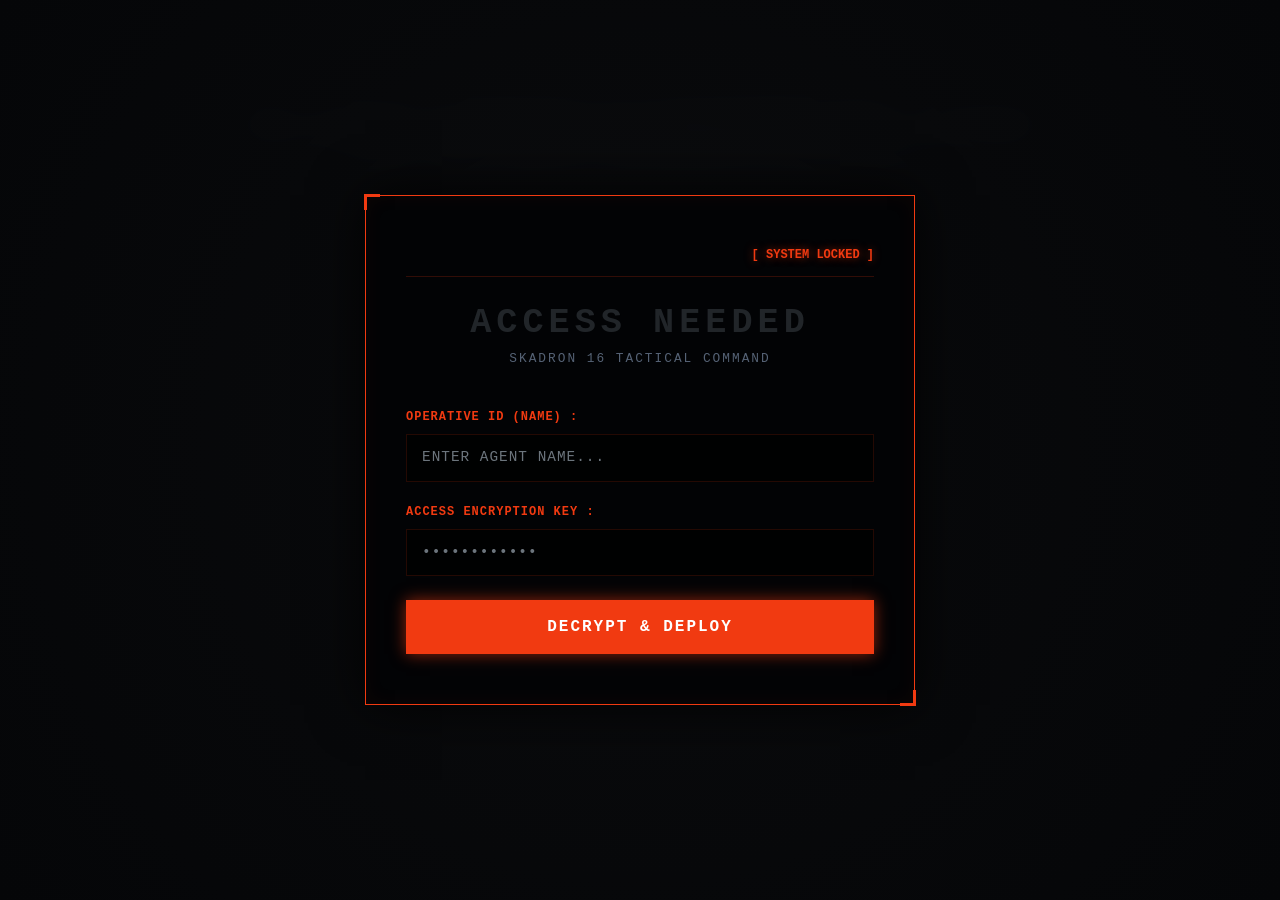
==== Login/index.html @ 1577e91d "Add files via upload" ====
<!DOCTYPE html>
<html lang="id">
<head>
    <meta charset="UTF-8">
    <meta name="viewport" content="width=device-width, initial-scale=1.0">
    <title>SURYA INTELLIGENCE DEPARTMENT - LOGIN MAIN GATE</title>
    
    <link rel="stylesheet" href="https://stackpath.bootstrapcdn.com/bootstrap/4.2.1/css/bootstrap.min.css">
    
    <link rel="stylesheet" href="css/style.css">
</head>
<body>

    <div id="security-gate">
        <div class="hud-box" id="mainHudBox">
            
            <div class="status-bar">
                <span id="sysStatusText">[ SYSTEM LOCKED ]</span>
            </div>

            <h1 id="mainAlertTitle">ACCESS NEEDED</h1>
            
            <p id="subAlertTitle">SKADRON 16 TACTICAL COMMAND</p>

            <div id="formContainer">
                <form onsubmit="executeAgentAuth(event)">
                    <div class="form-group mb-3">
                        <label class="terminal-label">OPERATIVE ID (NAME) :</label>
                        <input type="text" id="agentNameInput" class="form-control intel-input" placeholder="ENTER AGENT NAME..." required autocomplete="off">
                    </div>
                    <div class="form-group mb-4">
                        <label class="terminal-label">ACCESS ENCRYPTION KEY :</label>
                        <input type="password" class="form-control intel-input" placeholder="••••••••••••" required>
                    </div>
                    <button type="submit" class="btn-military-glow">
                        DECRYPT & DEPLOY
                    </button>
                </form>
            </div>

            <div id="loadingContainer">
                <div class="cyber-spinner"></div>
                <span id="loadStatusText">BYPASSING MAINFRAME ENCRYPTION...</span>
            </div>

            <div id="agentCardModal" class="agent-card-popup">
                <img src="images/LOGO.png" alt="Jet WM" class="card-jet-giant-wm">

                <div class="card-top-bar">
                    <span class="protocol-title">FEDERAL INTELLIGENCE RECONNAISSANCE PROTOCOL</span>
                    <span class="status-tag">SYSTEM OPEN</span>
                </div>
                
                <div class="card-grid-system">
                    
                    <div class="shield-photo-container">
                        <div class="scan-label">SYS_SCAN: 100%</div>
                        <img src="images/LOGO.png" class="jet-photo-display" alt="Radar Jet">
                        <div class="bio-ok-tag">BIOMETRIC OK</div>
                    </div>
                    
                    <div class="cyber-data-container">
                        <div class="cyber-data-row">
                            <div class="cyber-field-box">
                                <span class="label-tactical">NAME / OPERATIVE ID</span>
                                <div class="value-tactical" style="color: var(--cyber-cyan);" id="cardAgentName">MAULANA ARKAN RAFIF SURYA</div>
                            </div>
                        </div>
                        <div class="cyber-data-row split">
                            <div class="cyber-field-box">
                                <span class="label-tactical">RANK</span>
                                <div class="value-tactical">FIELD SPECIALIST</div>
                            </div>
                            <div class="cyber-field-box">
                                <span class="label-tactical">DEPARTMENT</span>
                                <div class="value-tactical">CYBER RECON</div>
                            </div>
                        </div>
                        <div class="cyber-data-row split">
                            <div class="cyber-field-box">
                                <span class="label-tactical">CODE NAME</span>
                                <div class="value-tactical" style="color: #ffb700;">STRIX.</div>
                            </div>
                            <div class="cyber-field-box">
                                <span class="label-tactical">DIVISION ASSIGNMENT</span>
                                <div class="value-tactical">SKADRON 16</div>
                            </div>
                        </div>
                        <div class="cyber-data-row split">
                            <div class="cyber-field-box">
                                <span class="label-tactical">SERIAL NUMBER</span>
                                <div class="value-tactical" style="font-size: 0.85rem; color: #8899a6;">SID-8829-ALPHA</div>
                            </div>
                            <div class="cyber-field-box">
                                <span class="label-tactical">EXPIRY DATE</span>
                                <div class="value-tactical" style="color: #f13a11;">[ UNLIMITED ]</div>
                            </div>
                        </div>
                    </div>

                </div>

                <div class="cyber-footer-grid">
                    <div class="cyber-field-box signature-box">
                        <span class="label-tactical" style="color: var(--cyber-green);">SIGNATURE SYSTEM AUTHORIZATION</span>
                        <div id="welcomeAgentText"></div>
                    </div>
                    <div class="fingerprint-box">
                        <div class="bio-sig-label">BIO_SIG</div>
                        <img src="images/image_ef59dd.png" class="fingerprint-img-target" alt="Biometric Verified">
                    </div>
                </div>

            </div>
            </div>
    </div>

    <div class="main-website-content">
        <h1>SELAMAT DATANG DI MAINFRAME UTAMA</h1>
        <p>Ini adalah isi halaman website asli lu setelah gate login di atas kebuka otomatis, Bre.</p>
    </div>

    <script src="js/welcome.js"></script>
</body>
</html>
---- Login/css/style.css ----
/* ==========================================
   VARIABLES & GLOBAL STYLE
   ========================================== */
:root {
    --primary-color: #f13a11;
    --glow-color: rgba(241, 58, 17, 0.6);
    --bg-input: rgba(241, 58, 17, 0.15);
    --cyber-cyan: #00d2ff;
    --cyber-green: #00ff66;
}

body {
    background-color: #0a0b0d;
    margin: 0;
    padding: 0;
    overflow: hidden; /* Mengunci scroll utama selama gate login aktif */
}

/* ==========================================
   ANIMATIONS (EFFECTS)
   ========================================== */
@keyframes warningGlow {
    0% { color: #ff1e00; text-shadow: 0 0 8px #ff1e00, 0 0 20px #ff1e00; }
    50% { color: #510a00; text-shadow: 0 0 2px #510a00; }
    100% { color: #ff1e00; text-shadow: 0 0 8px #ff1e00, 0 0 20px #ff1e00; }
}

@keyframes successGlow {
    0% { color: var(--cyber-cyan); text-shadow: 0 0 8px var(--cyber-cyan), 0 0 20px var(--cyber-cyan); }
    50% { color: #004566; text-shadow: 0 0 2px #004566; }
    100% { color: var(--cyber-cyan); text-shadow: 0 0 8px var(--cyber-cyan), 0 0 20px var(--cyber-cyan); }
}

@keyframes spin {
    0% { transform: rotate(0deg); }
    100% { transform: rotate(360deg); }
}

/* ==========================================
   SECURITY GATE LOGIN OVERLAY
   ========================================== */
#security-gate {
    position: fixed; 
    top: 0; 
    left: 0; 
    width: 100%; 
    height: 100vh; 
    background: radial-gradient(circle, rgba(10,11,13,0.95) 0%, rgba(5,6,8,1) 100%);
    backdrop-filter: blur(20px);
    -webkit-backdrop-filter: blur(20px);
    z-index: 99999; 
    display: flex; 
    justify-content: center; 
    align-items: center; 
    transition: opacity 0.8s ease, transform 0.8s ease;
}

.hud-box {
    position: relative;
    background: rgba(3, 4, 6, 0.98);
    border: 1px solid var(--primary-color);
    padding: 50px 40px;
    box-shadow: 0 0 50px rgba(0, 0, 0, 0.9), inset 0 0 20px rgba(241, 58, 17, 0.05);
    width: 100%;
    max-width: 550px;
    transition: all 0.5s ease;
}

/* Pojokan Siku Khas HUD Taktis */
.hud-box::before, .hud-box::after {
    content: '';
    position: absolute;
    width: 16px;
    height: 16px;
    border-color: var(--primary-color);
    border-style: solid;
}
.hud-box::before { top: -2px; left: -2px; border-width: 3px 0 0 3px; }
.hud-box::after { bottom: -2px; right: -2px; border-width: 0 3px 3px 0; }

/* Status Bar & Typography */
.status-bar {
    display: flex; 
    justify-content: flex-end; 
    border-bottom: 1px solid rgba(241, 58, 17, 0.2); 
    padding-bottom: 12px; 
    margin-bottom: 25px; 
    font-family: 'Courier New', monospace;
}
#sysStatusText {
    color: var(--primary-color); 
    font-weight: bold; 
    font-size: 0.75rem; 
    text-shadow: 0 0 8px var(--glow-color);
}

#mainAlertTitle {
    font-family: 'Courier New', monospace; 
    font-weight: 900; 
    letter-spacing: 5px; 
    margin-bottom: 5px; 
    font-size: 2.2rem; 
    animation: warningGlow 1.5s infinite ease-in-out; 
    text-align: center;
}
#subAlertTitle {
    color: #556275; 
    font-family: 'Courier New', monospace; 
    font-size: 0.8rem; 
    letter-spacing: 2px; 
    margin-bottom: 35px; 
    text-transform: uppercase; 
    text-align: center;
}

/* Input Form Terminal */
.terminal-label {
    color: var(--primary-color); 
    font-family: 'Courier New', monospace; 
    font-size: 0.75rem; 
    font-weight: bold; 
    letter-spacing: 1px;
}
.intel-input {
    background: rgba(0, 0, 0, 0.8) !important;
    border: 1px solid var(--bg-input) !important;
    color: var(--cyber-cyan) !important;
    font-family: 'Courier New', monospace;
    border-radius: 0px !important;
    padding: 12px 15px !important;
    font-size: 0.9rem;
    letter-spacing: 1px;
}
.intel-input:focus {
    border-color: var(--cyber-cyan) !important;
    box-shadow: 0 0 12px rgba(0, 210, 255, 0.3) !important;
    outline: none;
}

/* Tombol Submit Glow */
.btn-military-glow {
    background: var(--primary-color);
    color: #fff;
    font-weight: bold;
    font-family: 'Courier New', monospace;
    letter-spacing: 2px;
    padding: 14px 35px;
    border: 1px solid var(--primary-color);
    text-transform: uppercase;
    box-shadow: 0 0 15px var(--glow-color);
    width: 100%;
    cursor: pointer;
    transition: all 0.3s ease;
}
.btn-military-glow:hover {
    background: #fff;
    color: #0a0b0d;
    box-shadow: 0 0 25px #fff;
    border-color: #fff;
}

/* Loading Spinner Area */
#loadingContainer {
    display: none; 
    text-align: center; 
    padding: 15px 0;
}
.cyber-spinner {
    width: 45px;
    height: 45px;
    border: 3px solid rgba(0, 210, 255, 0.1);
    border-radius: 50%;
    border-top-color: var(--cyber-cyan);
    animation: spin 1s infinite linear;
    margin: 20px auto;
}
#loadStatusText {
    color: var(--cyber-cyan); 
    font-family: 'Courier New', monospace; 
    font-size: 0.8rem; 
    letter-spacing: 2px;
}

/* ==========================================
   HUD INTERACTIVE CARD POPUP
   ========================================== */
.agent-card-popup {
    display: none;
    position: absolute;
    top: 50%;
    left: 50%;
    transform: translate(-50%, -50%) scale(0.9);
    width: 95%;
    max-width: 740px; 
    background: #020305; 
    border-left: 4px solid var(--cyber-cyan); 
    border-right: 4px solid var(--cyber-cyan);
    padding: 22px;
    font-family: 'Courier New', monospace;
    box-shadow: 0 0 50px rgba(0, 210, 255, 0.2);
    z-index: 100;
    color: #ffffff;
    opacity: 0;
    transition: all 0.5s cubic-bezier(0.19, 1, 0.22, 1);
}
.agent-card-popup.show {
    display: block;
    opacity: 1;
    transform: translate(-50%, -50%) scale(1);
}

/* Watermark Pesawat di Tengah Background ID Card */
.card-jet-giant-wm {
    position: absolute;
    top: 55%;
    left: 55%;
    transform: translate(-50%, -50%);
    width: 300px; 
    opacity: 0.05; 
    pointer-events: none;
    z-index: 1;
}

.card-top-bar {
    text-align: left; 
    border-bottom: 1px solid rgba(0, 210, 255, 0.4); 
    padding-bottom: 6px; 
    margin-bottom: 15px; 
    display: flex; 
    justify-content: space-between; 
    align-items: center;
}
.protocol-title {
    font-size: 0.7rem; 
    letter-spacing: 1.5px; 
    color: var(--cyber-cyan); 
    font-weight: bold;
}
.status-tag {
    font-size: 0.6rem; 
    color: var(--cyber-green); 
    border: 1px solid var(--cyber-green); 
    padding: 1px 5px; 
    background: rgba(0, 255, 102, 0.1);
}

/* Susunan Grid ID Card */
.card-grid-system {
    display: grid;
    grid-template-columns: 200px 1fr;
    gap: 20px;
    position: relative;
    z-index: 2;
}

/* Radar Foto Sektor Kiri */
.shield-photo-container {
    border: 1px solid rgba(0, 210, 255, 0.3);
    background: rgba(0, 0, 0, 0.8);
    height: 250px;
    display: flex;
    flex-direction: column;
    justify-content: center;
    align-items: center;
    position: relative;
}
.scan-label {
    position: absolute; 
    top: 5px; 
    left: 8px; 
    font-size: 0.55rem; 
    color: var(--cyber-cyan);
}
.jet-photo-display {
    width: 100px;
    height: auto;
    margin-bottom: 25px;
}
.bio-ok-tag {
    width: 85%; 
    font-size: 0.6rem; 
    color: var(--cyber-green); 
    border: 1px solid var(--cyber-green); 
    padding: 3px 0; 
    background: rgba(0,255,102,0.15); 
    text-align: center; 
    font-weight: bold;
}

/* Kolom Data Sektor Kanan */
.cyber-data-container {
    display: flex;
    flex-direction: column;
    gap: 12px;
}
.cyber-data-row {
    display: grid;
    grid-template-columns: 1fr;
    gap: 10px;
}
.cyber-data-row.split {
    grid-template-columns: 1fr 1fr;
}
.cyber-field-box {
    border: 1px solid rgba(0, 210, 255, 0.2);
    background: rgba(4, 11, 16, 0.6);
    padding: 8px 15px;
}
.label-tactical {
    font-size: 0.65rem;
    color: var(--cyber-cyan);
    letter-spacing: 1px;
    margin-bottom: 3px;
    text-transform: uppercase;
    display: block;
}
.value-tactical {
    font-size: 1.05rem;
    font-weight: bold;
    color: #ffffff;
}

/* Sektor Bawah (Otorisasi Tanda Tangan & Sidik Jari) */
.cyber-footer-grid {
    display: grid;
    grid-template-columns: 1fr 120px;
    gap: 10px;
    margin-top: 12px;
    position: relative;
    z-index: 2;
}
.signature-box {
    display: flex; 
    flex-direction: column; 
    justify-content: center; 
    border-style: dashed; 
    background: rgba(0,255,102,0.02);
}
#welcomeAgentText {
    color: var(--cyber-green); 
    font-size: 0.8rem; 
    font-weight: bold; 
    margin-top: 2px;
}

.fingerprint-box {
    border: 1px solid rgba(0, 210, 255, 0.3);
    background: rgba(0, 0, 0, 0.8);
    height: 85px;
    display: flex;
    justify-content: center;
    align-items: center;
    position: relative;
}
.bio-sig-label {
    position: absolute; 
    top: 3px; 
    left: 5px; 
    font-size: 0.45rem; 
    color: var(--cyber-cyan); 
    font-weight: bold;
}

/* Trik Mengubah Warna Gambar Sidik Jari Menjadi Hijau Neon Menyala */
.fingerprint-img-target {
    width: 58px;
    height: auto;
    filter: invert(1) sepia(1) saturate(5) hue-rotate(90deg);
    opacity: 0.9;
}

/* ==========================================
   MAIN WEBSITE CONTENT (BACKSTAGE)
   ========================================== */
.main-website-content {
    padding: 100px 20px;
    text-align: center;
    color: white;
}
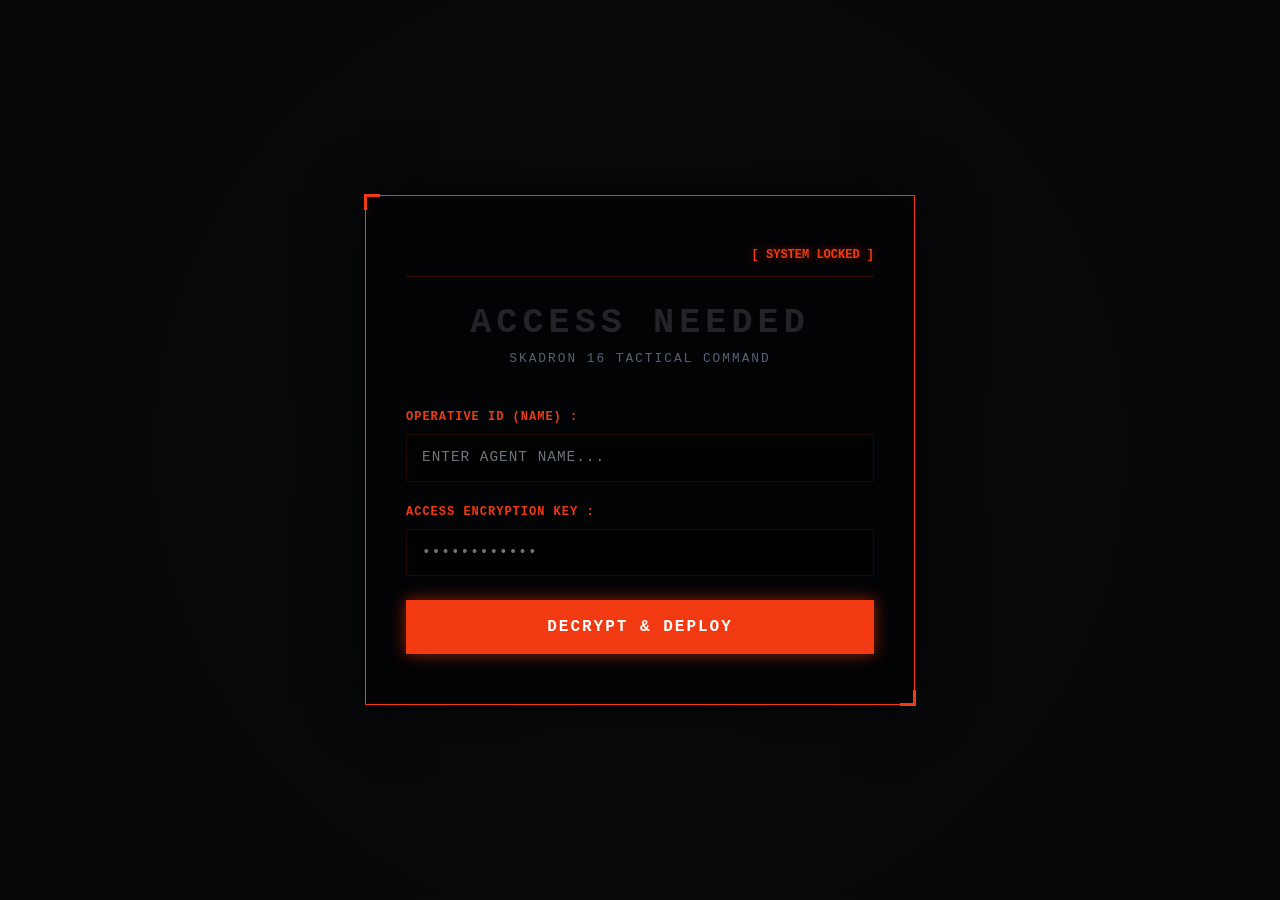
==== commit 6d4cfa56: "Update index.html" ====
--- a/Login/index.html
+++ b/Login/index.html
@@ -114,12 +114,6 @@
             </div>
             </div>
     </div>
-
-    <div class="main-website-content">
-        <h1>SELAMAT DATANG DI MAINFRAME UTAMA</h1>
-        <p>Ini adalah isi halaman website asli lu setelah gate login di atas kebuka otomatis, Bre.</p>
-    </div>
-
     <script src="js/welcome.js"></script>
 </body>
-</html>+</html>
--- a/Login/css/style.css
+++ b/Login/css/style.css
@@ -376,4 +376,10 @@
     padding: 100px 20px;
     text-align: center;
     color: white;
-}+}
+.main-website-content {
+    display: none; /* Memaksa isi website asli lu sembunyi total di awal */
+    padding: 100px 20px;
+    text-align: center;
+    color: white;
+}
